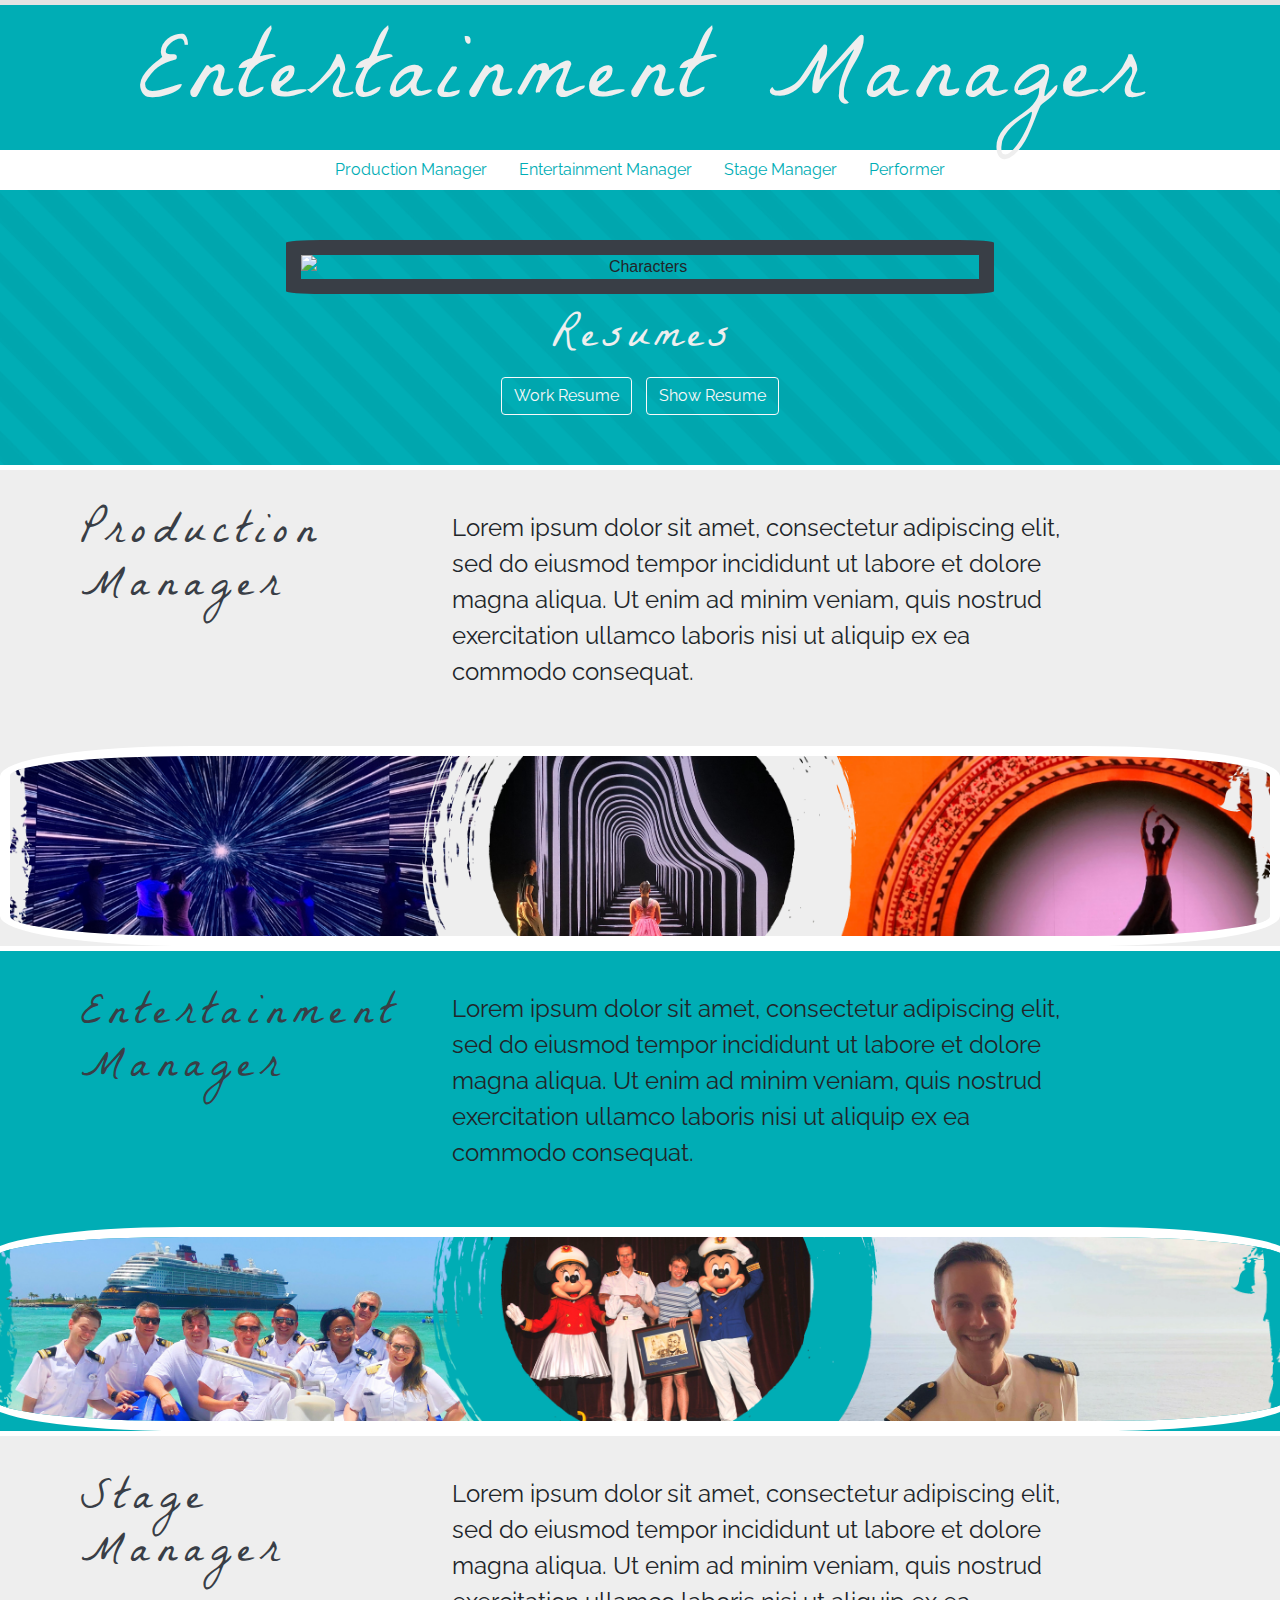
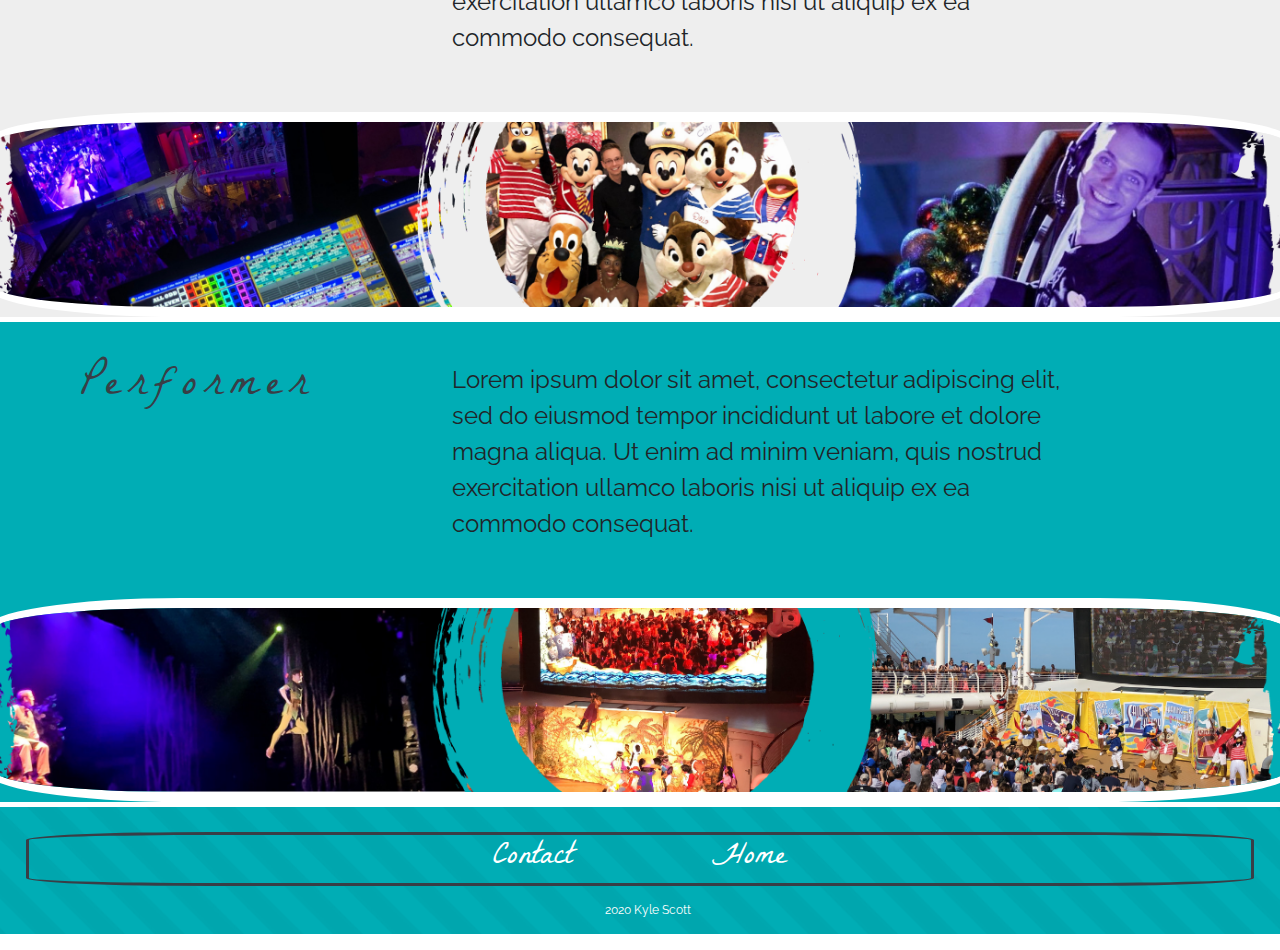
==== entertainmentmanager.html @ ca2e93d4 "Update entertainmentmanager.html" ====
<!DOCTYPE html>
<html lang="en" dir="ltr">

<head>
  <meta charset="utf-8">
  <meta name="viewport" content="width=device-width, initial-scale=.25">
  <title>Kyle Scott | Entertainment Manager </title>
  <link rel="icon" href="images/KyleScottLogo.ico">
  <!-- Css Stylesheets -->
  <link rel="stylesheet" href="https://stackpath.bootstrapcdn.com/bootstrap/4.5.2/css/bootstrap.min.css" integrity="sha384-JcKb8q3iqJ61gNV9KGb8thSsNjpSL0n8PARn9HuZOnIxN0hoP+VmmDGMN5t9UJ0Z" crossorigin="anonymous">
  <link rel="stylesheet" href="css/entertainstyles.css">
  <!-- Fonts -->
  <link href="https://fonts.googleapis.com/css2?family=La+Belle+Aurore&family=Raleway:wght@200&family=Sacramento&display=swap" rel="stylesheet">
  <!-- Font Awesome -->
  <script src="https://kit.fontawesome.com/31a8cee64b.js" crossorigin="anonymous"></script>
  <!-- Bootstrap/jquery -->
  <script src="https://code.jquery.com/jquery-3.5.1.slim.min.js" integrity="sha384-DfXdz2htPH0lsSSs5nCTpuj/zy4C+OGpamoFVy38MVBnE+IbbVYUew+OrCXaRkfj" crossorigin="anonymous"></script>
  <script src="https://cdn.jsdelivr.net/npm/popper.js@1.16.1/dist/umd/popper.min.js" integrity="sha384-9/reFTGAW83EW2RDu2S0VKaIzap3H66lZH81PoYlFhbGU+6BZp6G7niu735Sk7lN" crossorigin="anonymous"></script>
  <script src="https://stackpath.bootstrapcdn.com/bootstrap/4.5.2/js/bootstrap.min.js" integrity="sha384-B4gt1jrGC7Jh4AgTPSdUtOBvfO8shuf57BaghqFfPlYxofvL8/KUEfYiJOMMV+rV" crossorigin="anonymous"></script>
</head>

<body>

  <!-- Heading Container -->

  <section id="heading-container">
    <div class="heading-container">
      <h1>Entertainment Manager</h1>
    </div>
  </section>

  <!-- Navigation Bar -->

  <section id="nav-bar">
    <ul class="nav">
      <li class="nav-item">
        <a class="nav-link" href="#production-manager">Production Manager</a>
      </li>
      <li class="nav-item">
        <a class="nav-link" href="#entertainment-manager">Entertainment Manager</a>
      </li>
      <li class="nav-item">
        <a class="nav-link" href="#stage-manager">Stage Manager</a>
      </li>
      <li class="nav-item">
        <a class="nav-link" href="#performer">Performer</a>
      </li>
    </ul>
  </section>

  <!-- Profile Container -->
  <section id="profile">
    <div class="profile-container">
      <img class="character-video" src="https://media.giphy.com/media/VFZWmK6WtcyY1kwIK2/giphy.gif" alt="Characters">
      <h1 class="resume-download">Resumes</h1>
      <a href="resume/kylescott|cv.pdf">
        <button type="button" class="btn btn-outline-light btn-md">Work Resume</button>
      </a>
      <a href="resume/kylescott|showresume.pdf">
        <button type="button" class="btn btn-outline-light btn-md">Show Resume</button>
      </a>
    </div>
  </section>

  <!-- Production Manager -->
  <section id="production-manager">
    <div class="top-container">
      <div class="row">
        <div class="col-lg-4">
          <h2 class="header">Production Manager</h2>
        </div>
        <div class="col-lg-6">
          <p>Lorem ipsum dolor sit amet, consectetur adipiscing elit, sed do eiusmod tempor incididunt ut labore et dolore magna aliqua. Ut enim ad minim veniam, quis nostrud exercitation ullamco laboris nisi ut aliquip ex ea commodo consequat.</p>
        </div>
      </div>
      <img class="example-photo" src="images/productionmanager.png" alt="">
    </div>
  </section>

  <!-- Entertainment Manager -->
  <section id="entertainment-manager">
    <div class="second-container">
      <div class="row">
        <div class="col-lg-4">
          <h2 class="header">Entertainment Manager</h2>
        </div>
        <div class="col-lg-6">
          <p>Lorem ipsum dolor sit amet, consectetur adipiscing elit, sed do eiusmod tempor incididunt ut labore et dolore magna aliqua. Ut enim ad minim veniam, quis nostrud exercitation ullamco laboris nisi ut aliquip ex ea commodo consequat.</p>
        </div>
        <img class="example-photo" src="images/entmanager.png" alt="">
      </div>
  </section>

  <!-- Stage Manager -->
  <section id="stage-manager">
    <div class="third-container">
      <div class="row">
        <div class="col-lg-4">
          <h2 class="header">Stage Manager</h2>
        </div>
        <div class="col-lg-6">
          <p>Lorem ipsum dolor sit amet, consectetur adipiscing elit, sed do eiusmod tempor incididunt ut labore et dolore magna aliqua. Ut enim ad minim veniam, quis nostrud exercitation ullamco laboris nisi ut aliquip ex ea commodo consequat.</p>
        </div>
        <img class="example-photo" src="images/stagemanager.png" alt="">
      </div>
  </section>

  <!-- Performer -->
  <section id="performer">
    <div class="fourth-container">
      <div class="row">
        <div class="col-lg-4">
          <h2 class="header">Performer</h2>
        </div>
        <div class="col-lg-6">
          <p>Lorem ipsum dolor sit amet, consectetur adipiscing elit, sed do eiusmod tempor incididunt ut labore et dolore magna aliqua. Ut enim ad minim veniam, quis nostrud exercitation ullamco laboris nisi ut aliquip ex ea commodo consequat.</p>
        </div>
        <img class="example-photo" src="images/performer.png" alt="">
      </div>
  </section>

  <!--Bottom Menu -->

  <section id="menu">

    <div class="menu-bar-container">
      <div class="menu-contact">
        <a class="menu-link" href="mailto:kyle@kylerichscott.com">Contact</a>
        <a class="menu-link" href="index.html">Home</a>
      </div>
      <p class="copyright"><i class="far fa-copyright"></i> 2020 Kyle Scott</p>
    </div>
  </section>
</body>

</html>
---- css/entertainstyles.css ----
/* Tag */

body {
}

h1 {
  display: inline-block;
  margin: 0;
  margin-top: 20px;
  margin-bottom: 10px;
  padding-left: 5px;
  width: 100%;
  font-size: 7.5vw;
}

h2 {
  font-family: 'Raleway', sans-serif;
  margin-left: 20%;
}

p {
  font-family: 'Raleway', sans-serif;
  font-size: 1.5rem;
  margin-left: 15px;
  padding: 40px 0 40px;
}
/*class*/

.btn {
  font-family: 'Raleway', sans-serif;
  margin: 0 5px;
}

.character-video {
  border: solid 15px #393E46;
  border-radius: 5%;
  display: block;
  margin: auto;
  width: 60%;
}

.copyright {
  color: white;
  text-align: center;
  font-family: "raleway", sans-serif;
  font-size: .75rem;
  padding: 15px;
}

.example-photo {
  border: solid white 10px;
  border-radius: 15%;
  width: 100%;
}

.fourth-container {
  background-color: #00ADB5;
  border-top: solid white 5px;
}

.heading-container {
  background-color: #00ADB5;
  border-top: solid 5px #E4E3E3;
  font-family: 'La Belle Aurore', cursive;
  color: #eeeeee;
  letter-spacing: 8px;
  margin-top: 0;
  text-align: center;
}

.menu-bar-container {
  background-image: url("background.png");
  border-top: solid white 5px;
  font-family: 'La Belle Aurore', cursive;
  font-size: 2rem;
  padding: 2% 2% 0;
  text-align: center;
}

.menu-contact {
  border: 3px solid #393E46;
  border-radius: 15%;
}

.menu-link {
  color: white;
  margin: 5%;
}

.menu-link:hover {
  color: #393E46;
  text-decoration: none;
}

.header {
  font-family: 'La Belle Aurore', cursive;
  font-size: 2.75rem;
  color: #393E46;
  letter-spacing: 8px;
  padding-top: 40px;
}

.nav {
  display: inline-flex;
}

.nav-link {
  color: #00ADB5;
  font-family: 'Raleway', sans-serif;
}

.nav-link:hover {
  color: grey;
}

.rws {
  border: solid black 5px;
  border-radius: 5%;
  margin-top: 40px;
  width: 100%;
}

.second-container {
  background-color: #00ADB5;
  border-top: solid white 5px;
}

.side-bar {
  color: black;
  font-family: 'Raleway', sans-serif;
  position: absolute;
  top: 40px;
  left: 18px;
  text-decoration: none;
}

.top-container {
  background-color: #EEEEEE;
  border-top: solid white 5px;
}

.third-container {
  background-color: #EEEEEE;
  border-top: solid white 5px;
}

.profile-container {
  background-image: url("background.png");
  background-color: #00ADB5;
  padding: 50px;
  text-align: center;
}

.resume-download {
  font-family: 'La Belle Aurore', cursive;
  font-size: 2.75rem;
  color: #eeeeee;
  letter-spacing: 5px;
}

/* IDs */

#menu {
  position: static;
}

#nav-bar {
  text-align: center;
}

/* Media */

@media (max-width: 991px) {
  p {
    margin-left: 100px;
    margin-right: 100px;
    text-align: center;
  }

  h2 {
    margin-left: 0;
    text-align: center;
  }

  .character-video {
    width: 75%
  }

  .example-photo {
    height: 100px;
  }

}

@media (max-width: 640px) {

  h1 {
    font-size: 9vw;
  }

  .character-video {
    width: 100%
  }

  .nav-link {
    font-size: .8rem;
    padding: .5rem;
  }

}
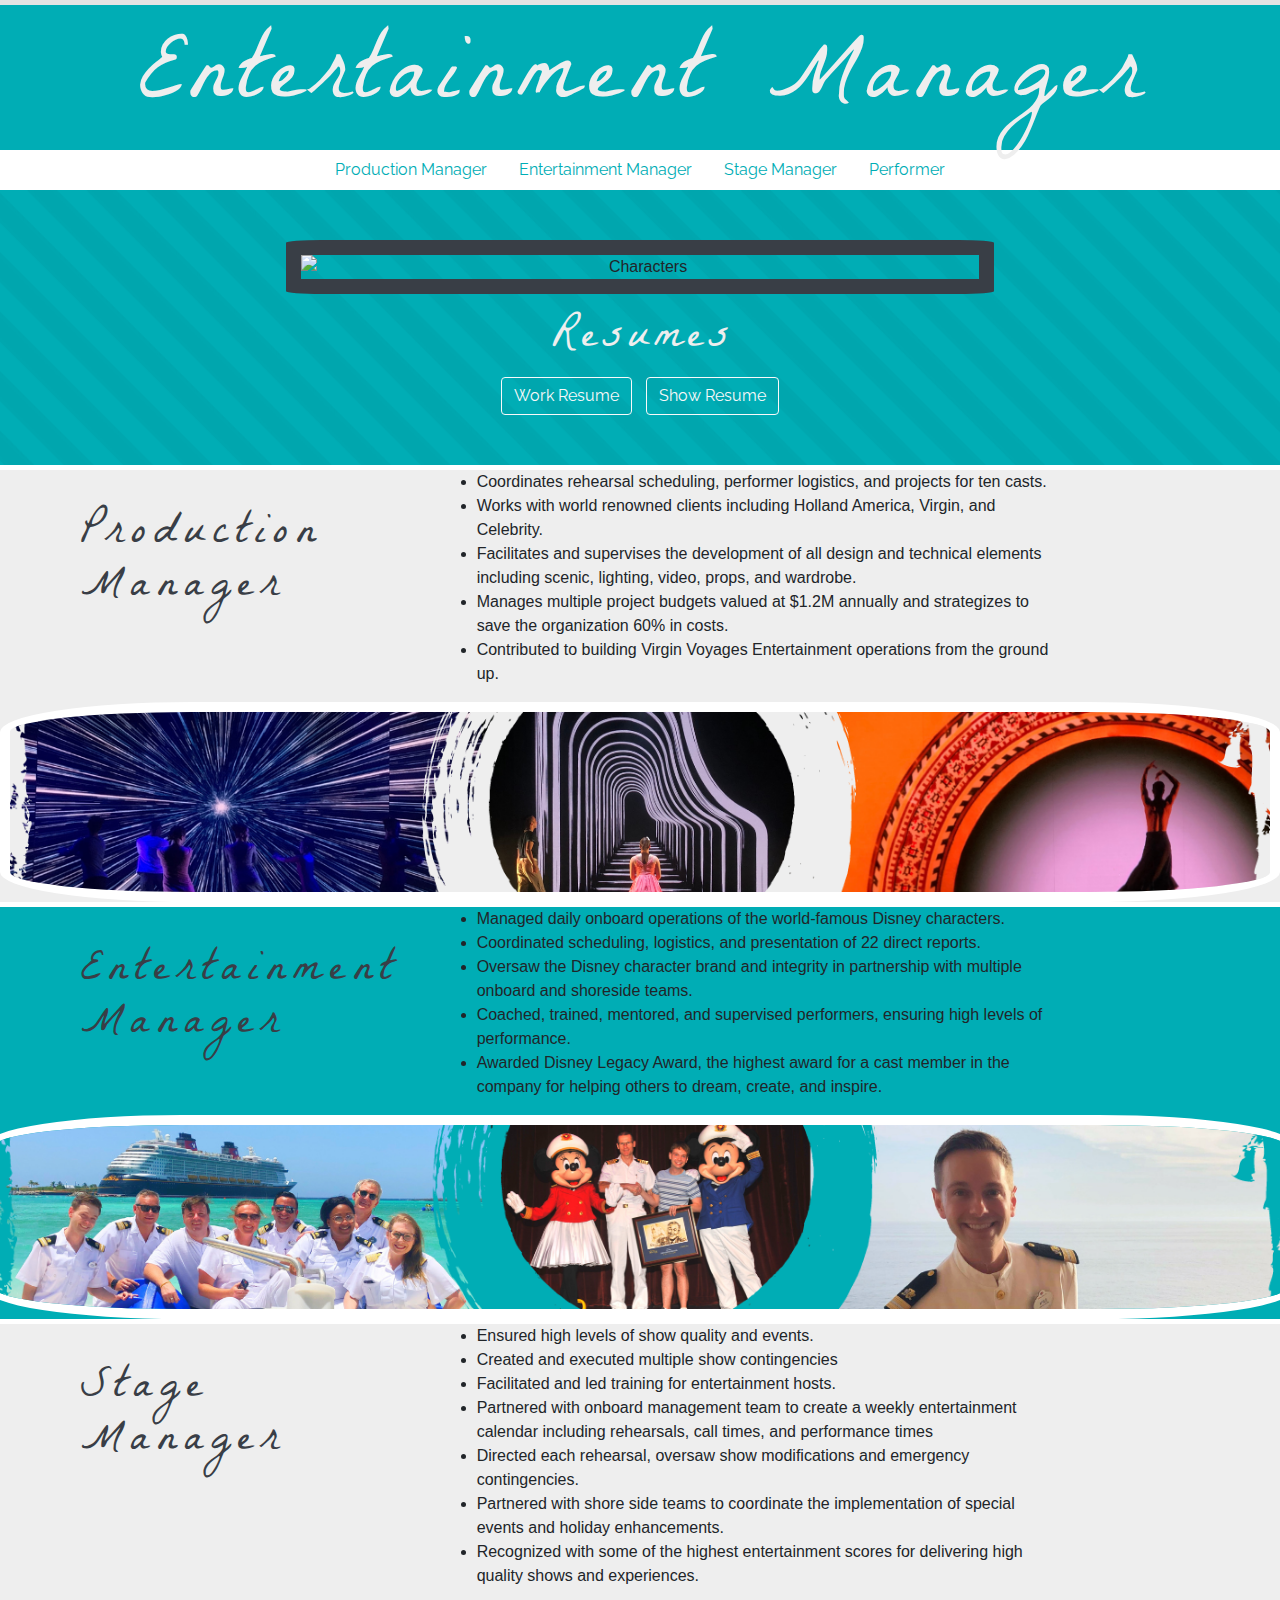
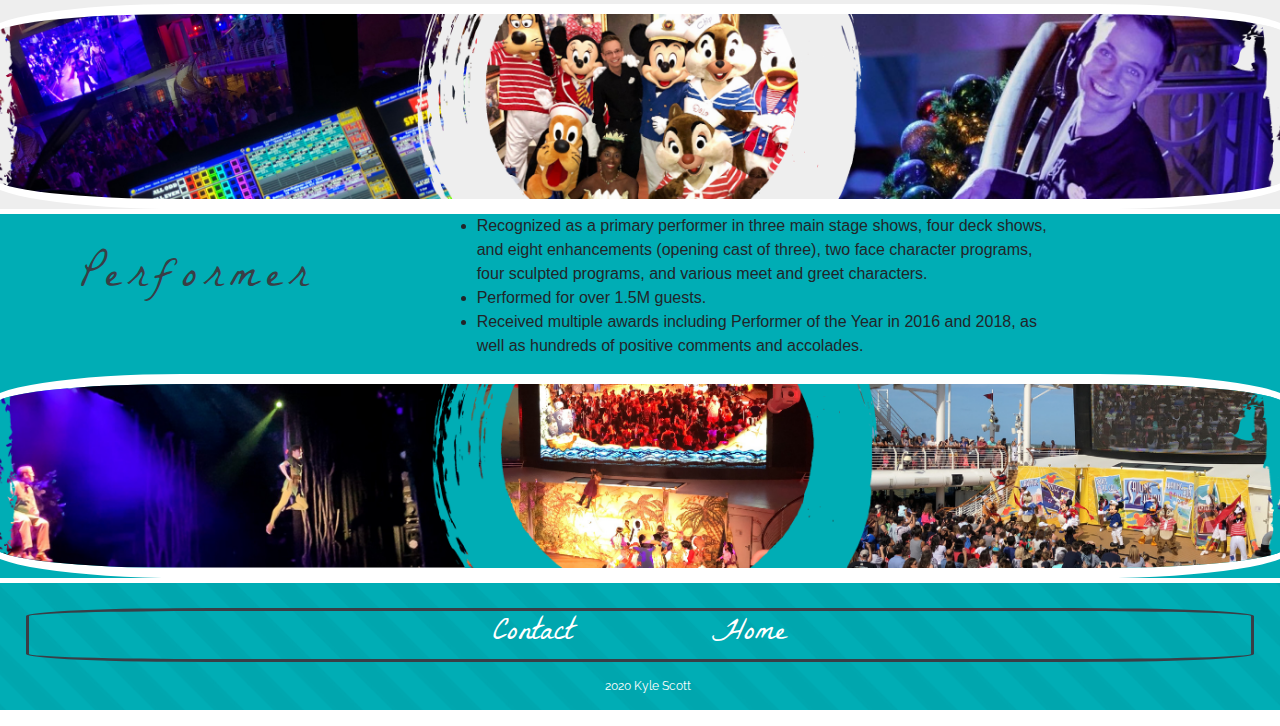
==== commit a3d4b4fb: "Update entertainmentmanager.html" ====
--- a/entertainmentmanager.html
+++ b/entertainmentmanager.html
@@ -70,7 +70,13 @@
           <h2 class="header">Production Manager</h2>
         </div>
         <div class="col-lg-6">
-          <p>Lorem ipsum dolor sit amet, consectetur adipiscing elit, sed do eiusmod tempor incididunt ut labore et dolore magna aliqua. Ut enim ad minim veniam, quis nostrud exercitation ullamco laboris nisi ut aliquip ex ea commodo consequat.</p>
+          <ul>
+            <li>Coordinates rehearsal scheduling, performer logistics, and projects for ten casts.</li>
+            <li>Works with world renowned clients including Holland America, Virgin, and Celebrity.</li>
+            <li>Facilitates and supervises the development of all design and technical elements including scenic, lighting, video, props, and wardrobe.</li>
+            <li>Manages multiple project budgets valued at $1.2M annually and strategizes to save the organization 60% in costs.</li>
+            <li>Contributed to building Virgin Voyages Entertainment operations from the ground up.</li>
+          </ul>
         </div>
       </div>
       <img class="example-photo" src="images/productionmanager.png" alt="">
@@ -85,7 +91,13 @@
           <h2 class="header">Entertainment Manager</h2>
         </div>
         <div class="col-lg-6">
-          <p>Lorem ipsum dolor sit amet, consectetur adipiscing elit, sed do eiusmod tempor incididunt ut labore et dolore magna aliqua. Ut enim ad minim veniam, quis nostrud exercitation ullamco laboris nisi ut aliquip ex ea commodo consequat.</p>
+          <ul>
+            <li>Managed daily onboard operations of the world-famous Disney characters.</li>
+            <li>Coordinated scheduling, logistics, and presentation of 22 direct reports.</li>
+            <li>Oversaw the Disney character brand and integrity in partnership with multiple onboard and shoreside teams.</li>
+            <li>Coached, trained, mentored, and supervised performers, ensuring high levels of performance.</li>
+            <li>Awarded Disney Legacy Award, the highest award for a cast member in the company for helping others to dream, create, and inspire.</li>
+          </ul>
         </div>
         <img class="example-photo" src="images/entmanager.png" alt="">
       </div>
@@ -99,7 +111,15 @@
           <h2 class="header">Stage Manager</h2>
         </div>
         <div class="col-lg-6">
-          <p>Lorem ipsum dolor sit amet, consectetur adipiscing elit, sed do eiusmod tempor incididunt ut labore et dolore magna aliqua. Ut enim ad minim veniam, quis nostrud exercitation ullamco laboris nisi ut aliquip ex ea commodo consequat.</p>
+          <ul>
+            <li>Ensured high levels of show quality and events.</li>
+            <li>Created and executed multiple show contingencies</li>
+            <li>Facilitated and led training for entertainment hosts.</li>
+            <li>Partnered with onboard management team to create a weekly entertainment calendar including rehearsals, call times, and performance times</li>
+            <li>Directed each rehearsal, oversaw show modifications and emergency contingencies.</li>
+            <li>Partnered with shore side teams to coordinate the implementation of special events and holiday enhancements.</li>
+            <li>Recognized with some of the highest entertainment scores for delivering high quality shows and experiences.</li>
+          </ul>
         </div>
         <img class="example-photo" src="images/stagemanager.png" alt="">
       </div>
@@ -113,7 +133,11 @@
           <h2 class="header">Performer</h2>
         </div>
         <div class="col-lg-6">
-          <p>Lorem ipsum dolor sit amet, consectetur adipiscing elit, sed do eiusmod tempor incididunt ut labore et dolore magna aliqua. Ut enim ad minim veniam, quis nostrud exercitation ullamco laboris nisi ut aliquip ex ea commodo consequat.</p>
+          <ul>
+            <li>Recognized as a primary performer in three main stage shows, four deck shows, and eight enhancements (opening cast of three), two face character programs, four sculpted programs, and various meet and greet characters.</li>
+            <li>Performed for over 1.5M guests.</li>
+            <li>Received multiple awards including Performer of the Year in 2016 and 2018, as well as hundreds of positive comments and accolades.</li>
+          </ul>
         </div>
         <img class="example-photo" src="images/performer.png" alt="">
       </div>
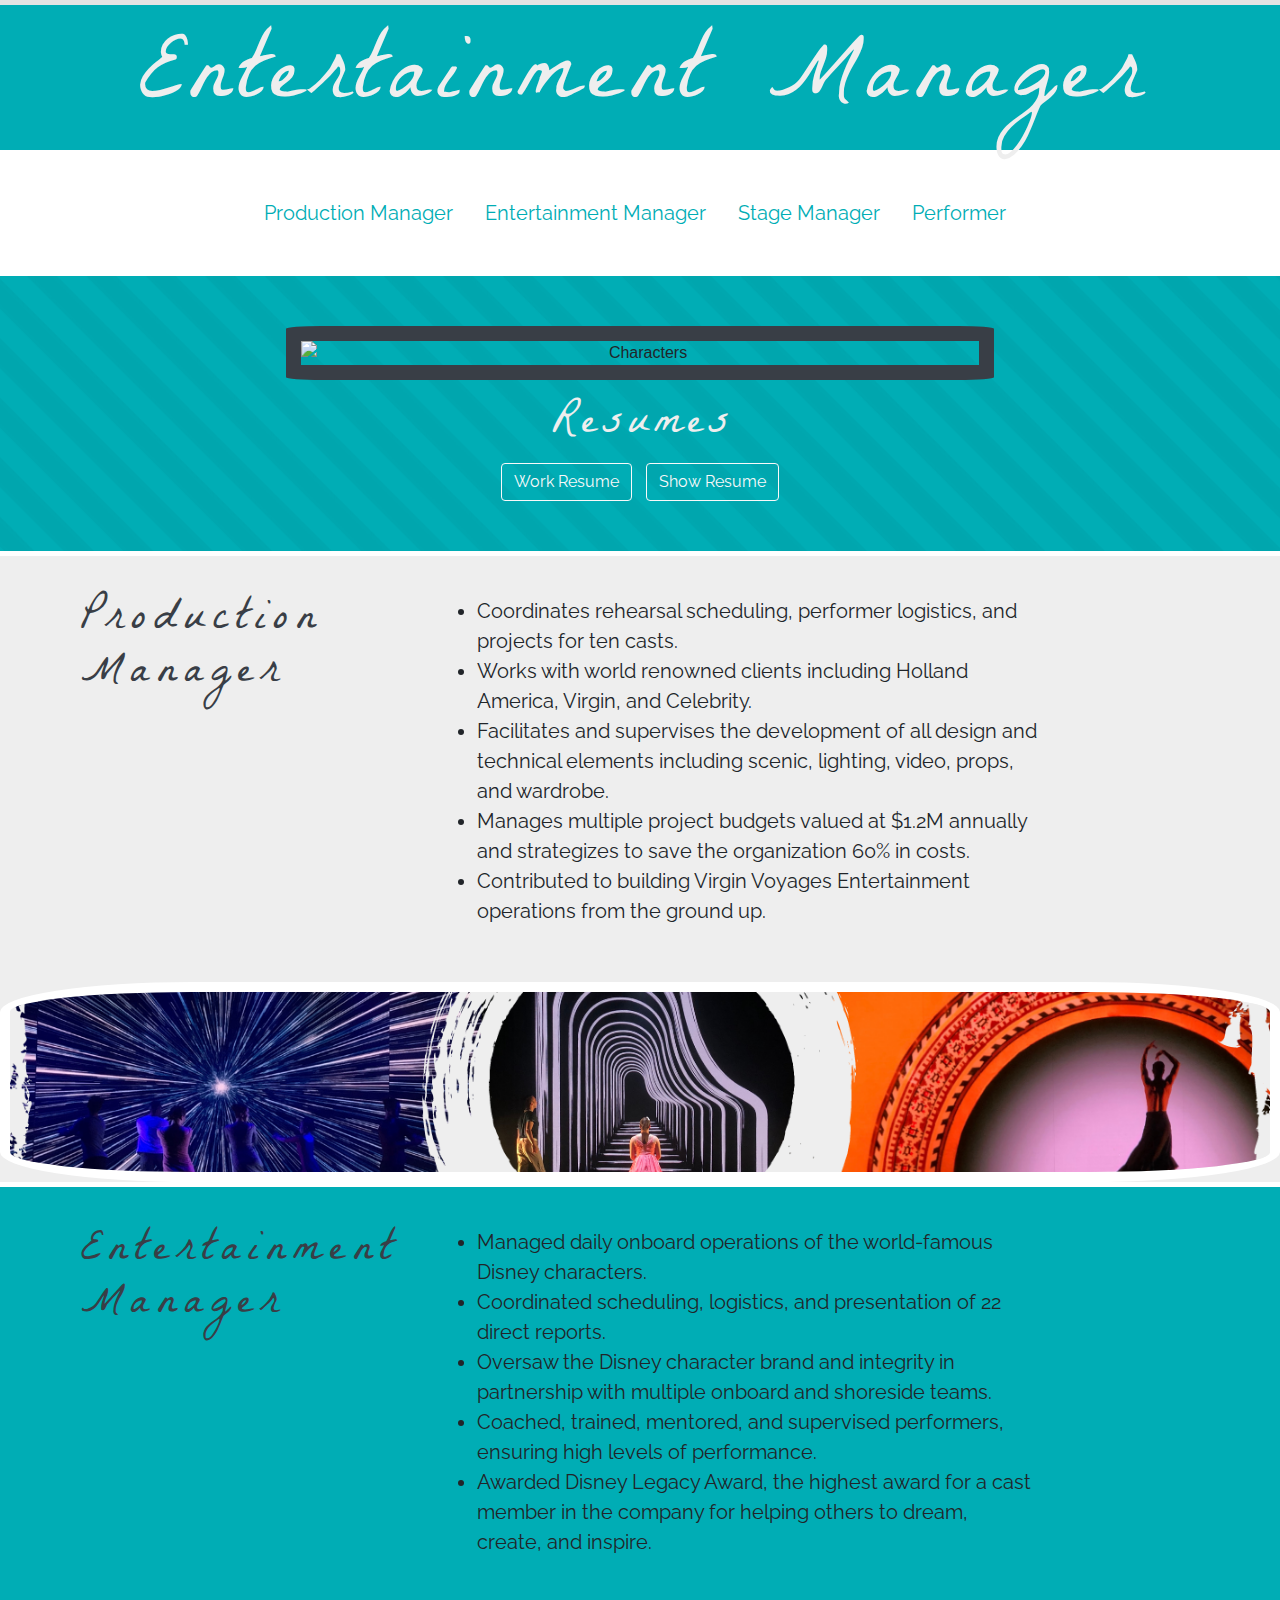
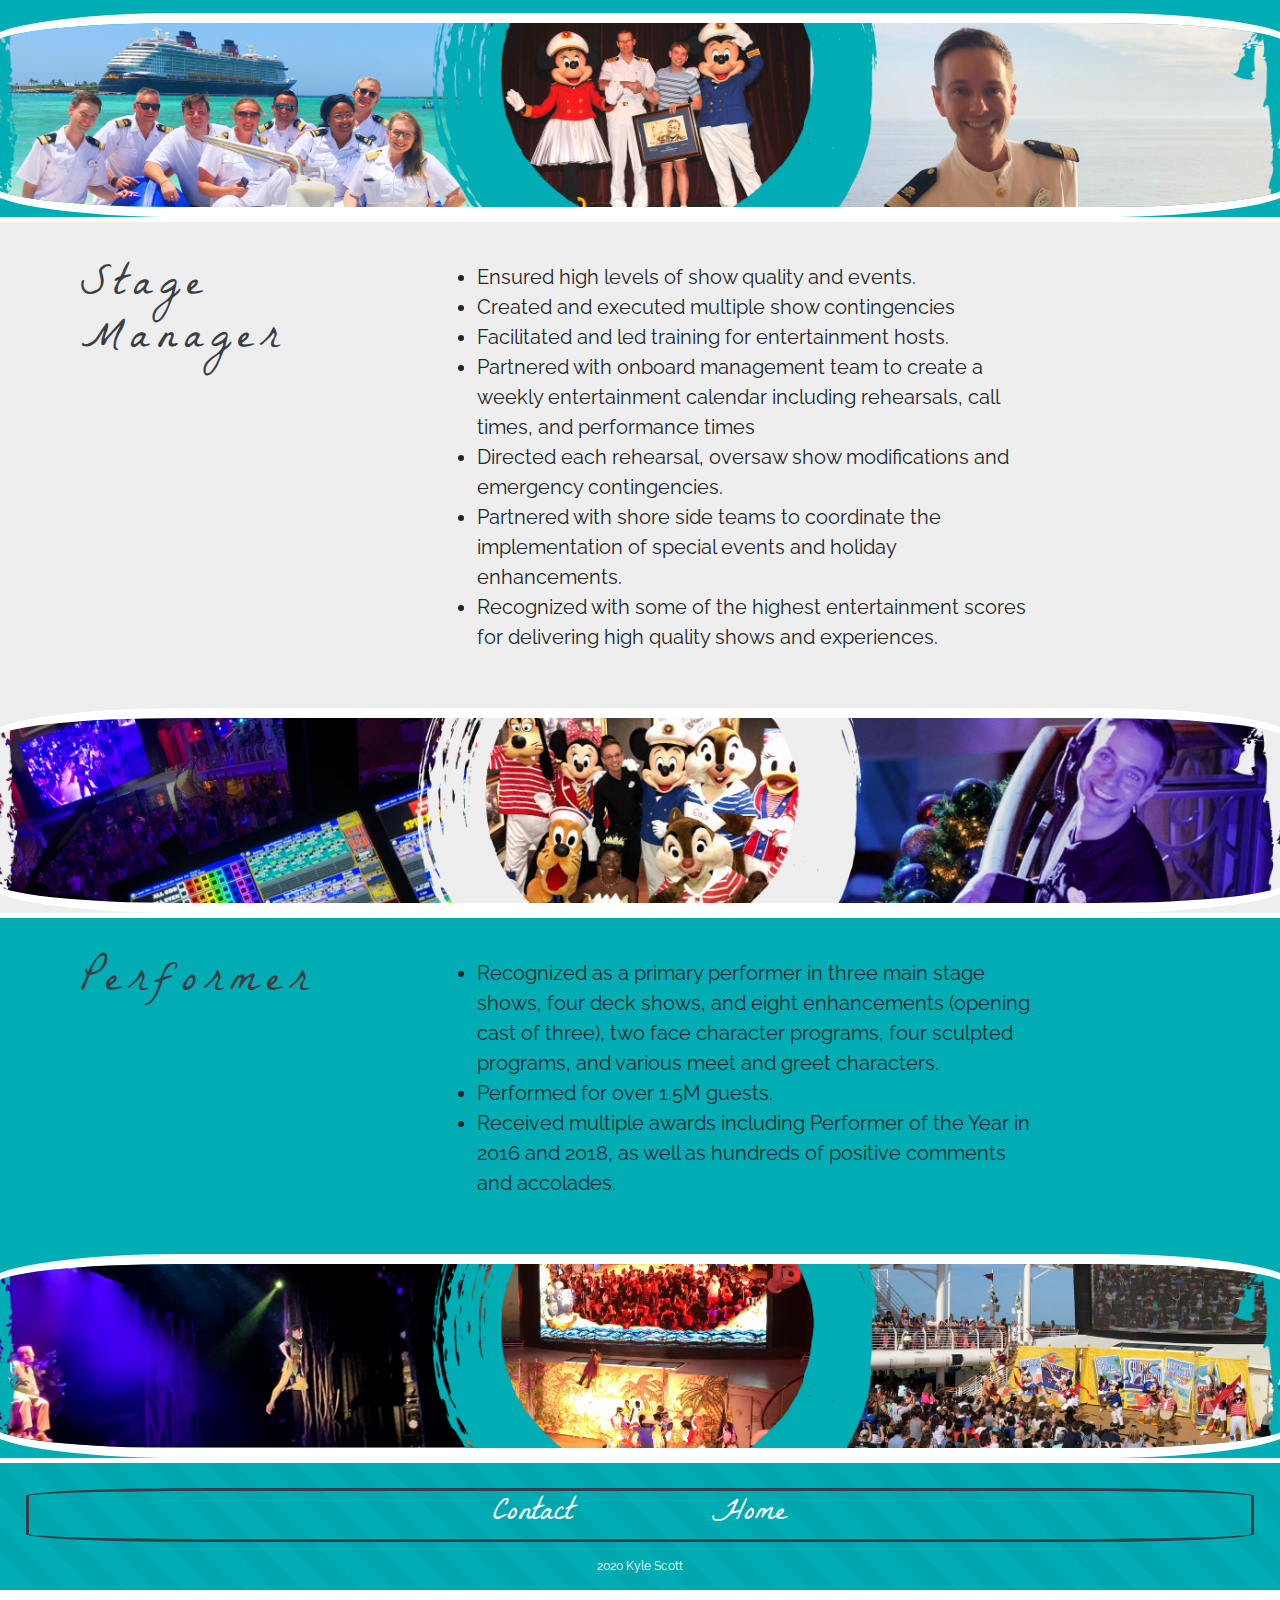
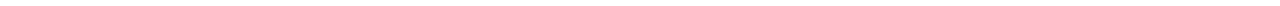
==== commit 5064d056: "Update entertainmentmanager.html" ====
--- a/entertainmentmanager.html
+++ b/entertainmentmanager.html
@@ -3,7 +3,7 @@
 
 <head>
   <meta charset="utf-8">
-  <meta name="viewport" content="width=device-width, initial-scale=.25">
+  <meta name="viewport" content="width=device-width, initial-scale=.45">
   <title>Kyle Scott | Entertainment Manager </title>
   <link rel="icon" href="images/KyleScottLogo.ico">
   <!-- Css Stylesheets -->
--- a/css/entertainstyles.css
+++ b/css/entertainstyles.css
@@ -18,12 +18,13 @@
   margin-left: 20%;
 }
 
-p {
-  font-family: 'Raleway', sans-serif;
-  font-size: 1.5rem;
+ul {
+  font-family: 'Raleway', sans-serif;
+  font-size: 1.25rem;
   margin-left: 15px;
-  padding: 40px 0 40px;
-}
+  padding: 40px 25px 40px;
+}
+
 /*class*/
 
 .btn {
